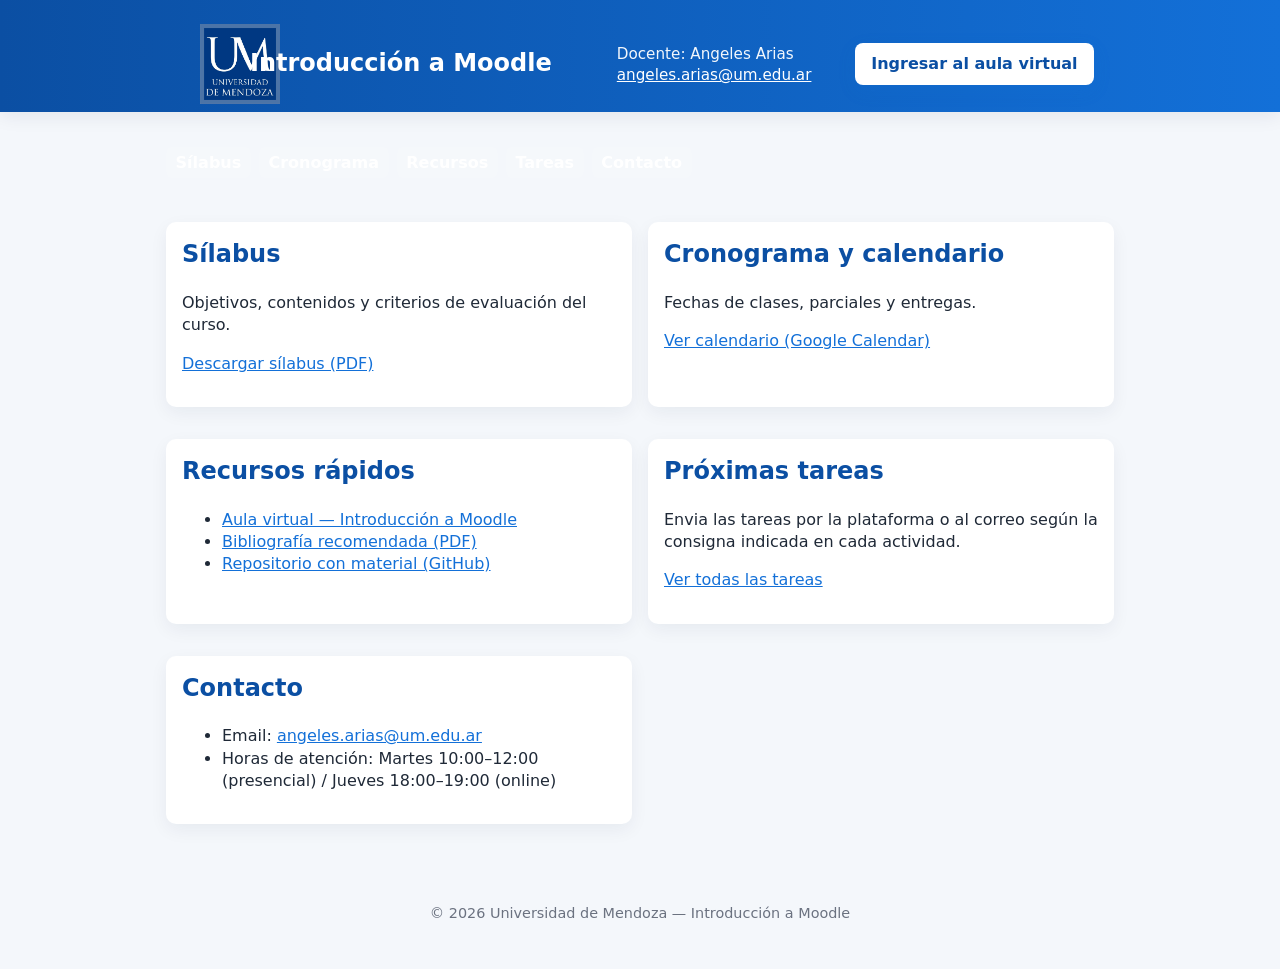
==== index.html @ 64fd6c89 "Update index.html" ====
<!doctype html>
<html lang="es">
<head>
  <meta charset="utf-8" />
  <meta name="viewport" content="width=device-width,initial-scale=1" />
  <title>Introducción a Moodle — Cátedra</title>
  <link rel="stylesheet" href="styles.css" />
</head>
<body>
  <a class="skip-link" href="#main">Saltar al contenido</a>
  
  <header class="site-header">
  <div class="container header-row" style="display: flex; align-items: center; justify-content: flex-start; gap: 40px;">
    
    <div class="brand" style="display: flex !important; flex-direction: row !important; align-items: center !important; gap: 20px; flex-wrap: nowrap;">
      
      <div class="brand-logo" style="flex-shrink: 0; display: flex; align-items: center;">
        <img src="assets/logo_header.png" alt="Universidad de Mendoza" width="220" style="margin-left: 30px; height: auto; max-height: 80px; object-fit: contain;"> 
      </div> 
      
      <h1 class="course-title" style="margin: 0; padding-right: 25px; white-space: nowrap; flex-shrink: 0;"> Introducción a Moodle </h1> 
    
    </div> <p class="instructor"> Docente: Angeles Arias <a href="mailto:angeles.arias@um.edu.ar" style="color: white;">angeles.arias@um.edu.ar</a></p>
    
    <div class="header-actions" style="margin-left: auto; padding-right: 20px; flex-shrink: 0;">
      <a class="btn-primary" href="https://virtual.um.edu.ar/course/view.php?id=25978" target="_blank" rel="noopener">Ingresar al aula virtual</a>
    </div> 

  </div> </header>

    </div> 
    
    <nav class="main-nav" aria-label="Menú principal">
      <div class="container">
        <ul>
          <li><a href="index.html#silabo">Sílabus</a></li>
          <li><a href="index.html#cronograma">Cronograma</a></li>
          <li><a href="recursos.html">Recursos</a></li>
          <li><a href="tareas.html">Tareas</a></li>
          <li><a href="index.html#contacto">Contacto</a></li>
        </ul>
      </div>
    </nav>
  </header> 

  <main id="main" class="container">
    <section id="silabo" class="card">
      <h2>Sílabus</h2>
      <p>Objetivos, contenidos y criterios de evaluación del curso.</p>
      <p><a href="files/silabo.pdf" target="_blank" rel="noopener">Descargar sílabus (PDF)</a></p>
    </section>

    <section id="cronograma" class="card">
      <h2>Cronograma y calendario</h2>
      <p>Fechas de clases, parciales y entregas.</p>
      <p><a href="https://calendar.google.com" target="_blank" rel="noopener">Ver calendario (Google Calendar)</a></p>
    </section>

    <section id="recursos" class="card">
      <h2>Recursos rápidos</h2>
      <ul>
        <li><a href="https://virtual.um.edu.ar/course/view.php?id=25978" target="_blank" rel="noopener">Aula virtual — Introducción a Moodle</a></li>
        <li><a href="files/bibliografia.pdf" target="_blank" rel="noopener">Bibliografía recomendada (PDF)</a></li>
        <li><a href="https://github.com/tu-usuario/recursos-curso" target="_blank" rel="noopener">Repositorio con material (GitHub)</a></li>
      </ul>
    </section>

    <section id="tareas" class="card">
      <h2>Próximas tareas</h2>
      <p>Envia las tareas por la plataforma o al correo según la consigna indicada en cada actividad.</p>
      <p><a href="tareas.html">Ver todas las tareas</a></p>
    </section>

    <section id="contacto" class="card">
      <h2>Contacto</h2>
      <ul>
        <li>Email: <a href="mailto:angeles.arias@um.edu.ar">angeles.arias@um.edu.ar</a></li>
        <li>Horas de atención: Martes 10:00–12:00 (presencial) / Jueves 18:00–19:00 (online)</li>
      </ul>
    </section>
  </main>

  <footer class="site-footer">
    <div class="container">
      <p>&copy; 2026 Universidad de Mendoza — Introducción a Moodle</p>
    </div>
  </footer>
</body>
</html>
---- styles.css ----
:root{
  /* Paleta: tonalidades de azules, gris y blanco (institución) */
  --bg: #f4f7fb;
  --card: #ffffff;
  --primary-dark: #0b4fa3;
  --primary: #1370d8;
  --primary-light: #5ba6ff;
  --muted: #6b7280;
  --text: #1f2937;
  --radius: 10px;
  --gap: 1rem;
  font-family: system-ui, -apple-system, "Segoe UI", Roboto, "Helvetica Neue", Arial;
}

*{box-sizing:border-box}
body{
  margin:0;
  background:var(--bg);
  color:var(--text);
  line-height:1.4;
  -webkit-font-smoothing:antialiased;
}

.container{
  max-width:980px;
  margin:0 auto;
  padding:1rem;
}

.skip-link{
  position:absolute;
  left:-9999px;
  top:auto;
  width:1px;height:1px;
  overflow:hidden;
}
.skip-link:focus{
  left:1rem;
  top:1rem;
  width:auto;height:auto;
  background:var(--primary-dark);
  color:#fff;padding:.5rem .75rem;border-radius:4px;text-decoration:none;
}

/* Header */
.site-header{
  background: linear-gradient(90deg, var(--primary-dark), var(--primary));
  color:#fff;
  padding:1rem 0 0 0;
  margin-bottom:var(--gap);
  box-shadow: 0 4px 18px rgba(15,30,60,0.08);
}
.header-row{
  display:flex;
  align-items:center;
  justify-content:space-between;
  gap:1rem;
}
.brand{display:flex;align-items:center;gap:.75rem}
.brand-logo{width:64px;height:64px;border-radius:6px;object-fit:contain;background:transparent;padding:.25rem}
.course-title{margin:.1rem 0 0 0;font-size:1.25rem}
.instructor{margin:.15rem 0 0 0;color:rgba(255,255,255,.95);font-size:.95rem}

/* Header actions */
.header-actions{display:flex;align-items:center;gap:.5rem}
.btn-primary{
  display:inline-block;
  background: #fff;
  color: var(--primary-dark);
  padding:.5rem .9rem;
  border-radius:8px;
  text-decoration:none;
  font-weight:700;
  box-shadow: 0 6px 18px rgba(19,112,216,0.12);
  border: 2px solid rgba(255,255,255,0.15);
}
.btn-primary:focus, .btn-primary:hover{
  transform:translateY(-1px);
  box-shadow: 0 10px 28px rgba(19,112,216,0.16);
  outline: 3px solid rgba(91,166,255,0.15);
}

/* Navigation */
.main-nav{
  padding:.5rem 0 1rem 0;
}
.main-nav ul{
  list-style:none;
  padding:0;
  margin:0;
  display:flex;
  gap:.5rem;
  flex-wrap:wrap;
}
.main-nav a{
  color:#fff;
  text-decoration:none;
  background:rgba(255,255,255,.08);
  padding:.35rem .6rem;
  border-radius:6px;
  font-weight:600;
}
.main-nav a:focus, .main-nav a:hover{
  background:rgba(255,255,255,.18);
  outline:2px solid rgba(255,255,255,.08);
}

/* Cards */
.card{
  background:var(--card);
  border-radius:var(--radius);
  padding:1rem;
  margin-bottom:var(--gap);
  box-shadow:0 6px 18px rgba(20,30,60,0.06);
}
.card h2{margin-top:0;color:var(--primary-dark)}
.card a{color:var(--primary);text-decoration:underline}

/* Footer */
.site-footer{
  padding:1rem 0;
  text-align:center;
  color:var(--muted);
  font-size:.9rem;
}

/* Responsive */
@media (min-width:720px){
  .course-title{font-size:1.5rem}
  main{display:grid;grid-template-columns:repeat(2,1fr);gap:1rem}
  #silabo,#cronograma,#recursos,#tareas,#contacto{min-height:120px}
}
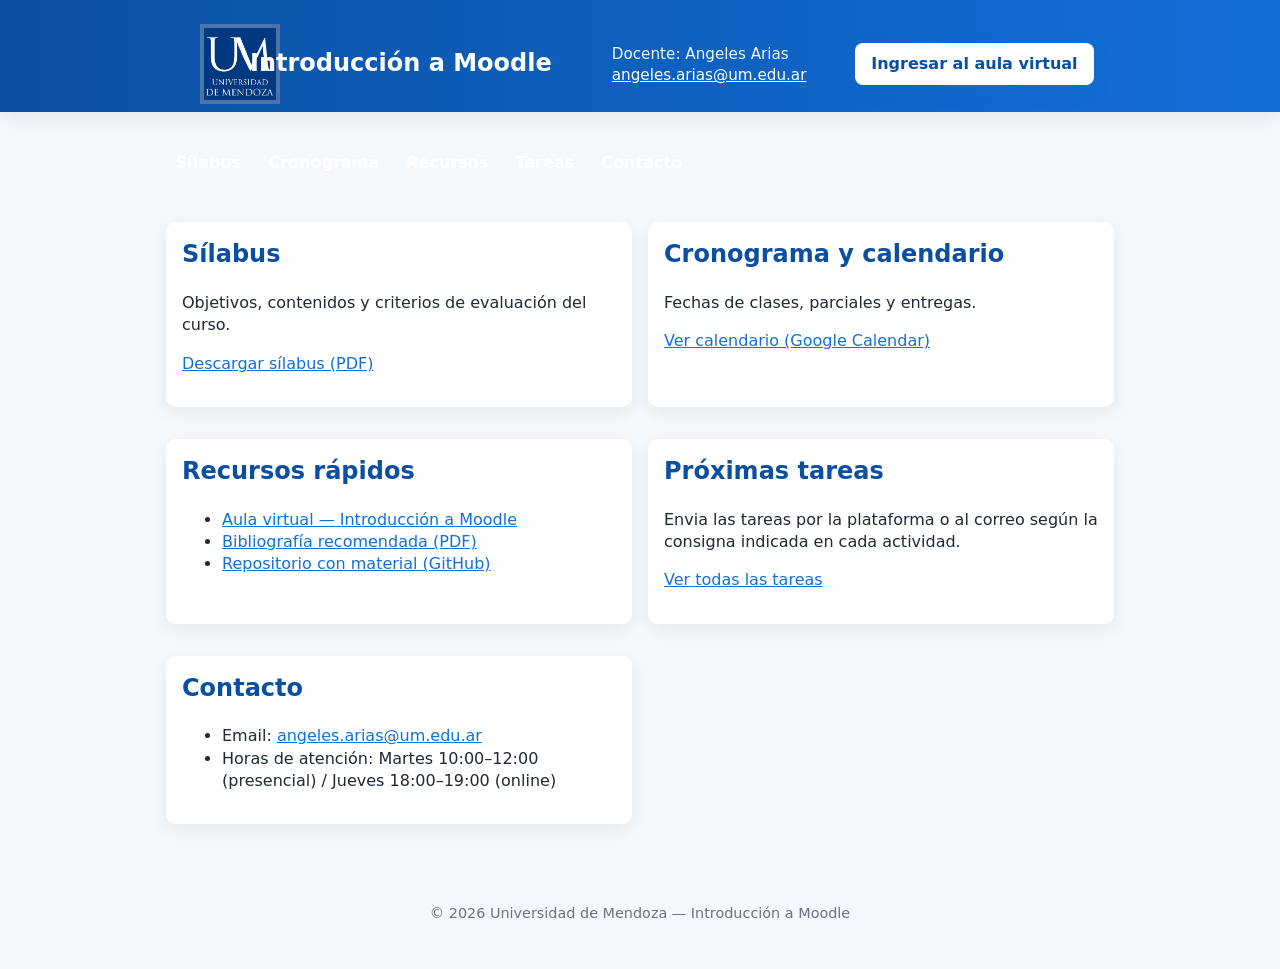
==== commit 057cc172: "Adjust padding and formatting in index.html Updated padding and formatting for course title and inst" ====
--- a/index.html
+++ b/index.html
@@ -18,9 +18,9 @@
         <img src="assets/logo_header.png" alt="Universidad de Mendoza" width="220" style="margin-left: 30px; height: auto; max-height: 80px; object-fit: contain;"> 
       </div> 
       
-      <h1 class="course-title" style="margin: 0; padding-right: 25px; white-space: nowrap; flex-shrink: 0;"> Introducción a Moodle </h1> 
+      <h1 class="course-title" style="margin: 0; padding-right: 20px; white-space: nowrap; flex-shrink: 0;"> Introducción a Moodle </h1> 
     
-    </div> <p class="instructor"> Docente: Angeles Arias <a href="mailto:angeles.arias@um.edu.ar" style="color: white;">angeles.arias@um.edu.ar</a></p>
+    </div> <p class="instructor">Docente: Angeles Arias <a href="mailto:angeles.arias@um.edu.ar" style="color: white;">angeles.arias@um.edu.ar</a></p>
     
     <div class="header-actions" style="margin-left: auto; padding-right: 20px; flex-shrink: 0;">
       <a class="btn-primary" href="https://virtual.um.edu.ar/course/view.php?id=25978" target="_blank" rel="noopener">Ingresar al aula virtual</a>
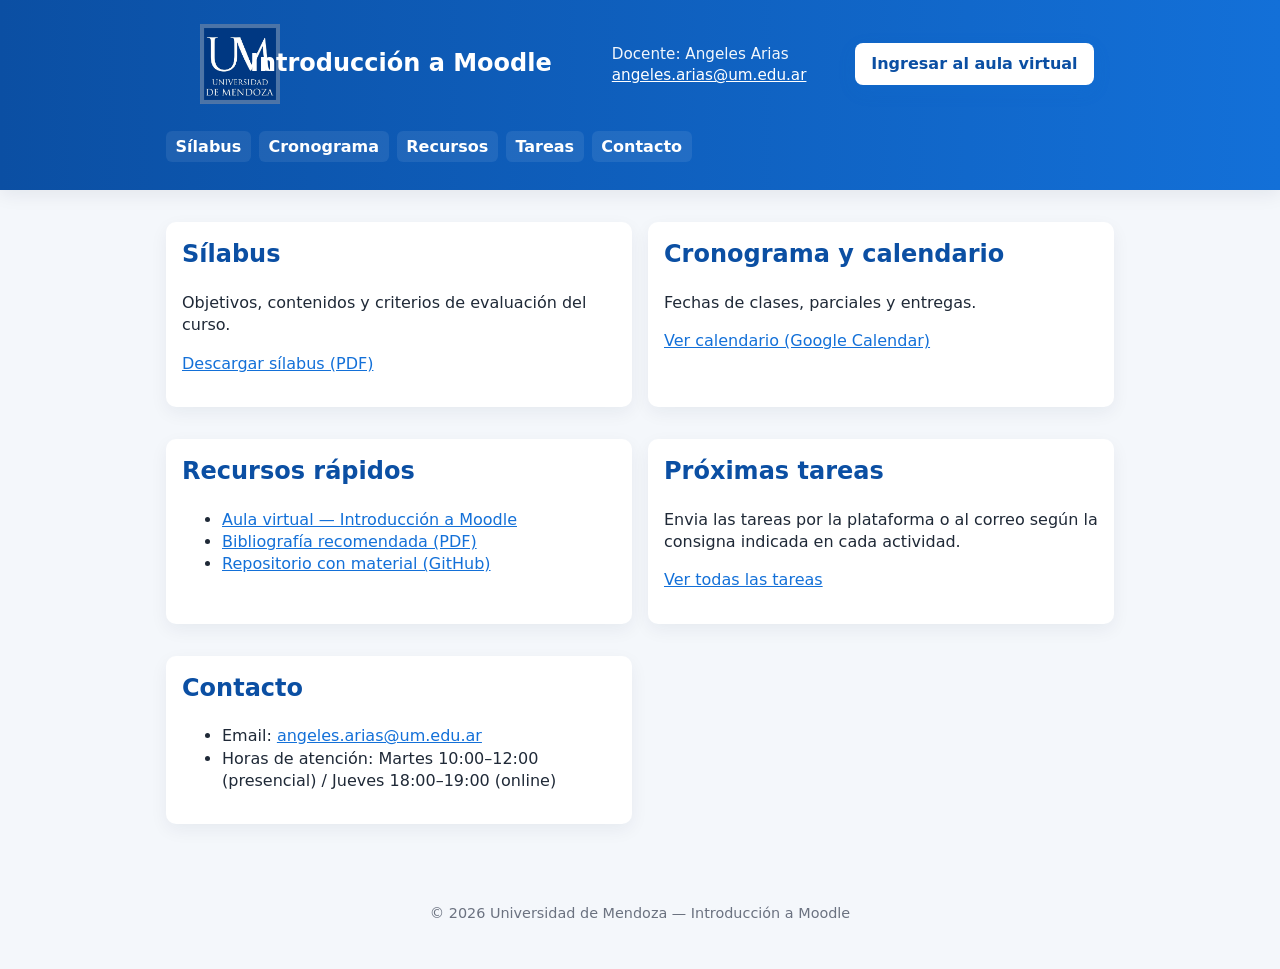
==== commit 27e67af9: "Refactor header structure in index.html" ====
--- a/index.html
+++ b/index.html
@@ -10,27 +10,22 @@
   <a class="skip-link" href="#main">Saltar al contenido</a>
   
   <header class="site-header">
-  <div class="container header-row" style="display: flex; align-items: center; justify-content: flex-start; gap: 40px;">
-    
-    <div class="brand" style="display: flex !important; flex-direction: row !important; align-items: center !important; gap: 20px; flex-wrap: nowrap;">
+    <div class="container header-row" style="display: flex; align-items: center; justify-content: flex-start; gap: 40px;">
       
-      <div class="brand-logo" style="flex-shrink: 0; display: flex; align-items: center;">
-        <img src="assets/logo_header.png" alt="Universidad de Mendoza" width="220" style="margin-left: 30px; height: auto; max-height: 80px; object-fit: contain;"> 
+      <div class="brand" style="display: flex !important; flex-direction: row !important; align-items: center !important; gap: 20px; flex-wrap: nowrap;">
+        <div class="brand-logo" style="flex-shrink: 0; display: flex; align-items: center;">
+          <img src="assets/logo_header.png" alt="Universidad de Mendoza" width="220" style="margin-left: 30px; height: auto; max-height: 80px; object-fit: contain;"> 
+        </div> 
+        <h1 class="course-title" style="margin: 0; padding-right: 20px; white-space: nowrap; flex-shrink: 0;"> Introducción a Moodle </h1> 
       </div> 
       
-      <h1 class="course-title" style="margin: 0; padding-right: 20px; white-space: nowrap; flex-shrink: 0;"> Introducción a Moodle </h1> 
-    
-    </div> <p class="instructor">Docente: Angeles Arias <a href="mailto:angeles.arias@um.edu.ar" style="color: white;">angeles.arias@um.edu.ar</a></p>
-    
-    <div class="header-actions" style="margin-left: auto; padding-right: 20px; flex-shrink: 0;">
-      <a class="btn-primary" href="https://virtual.um.edu.ar/course/view.php?id=25978" target="_blank" rel="noopener">Ingresar al aula virtual</a>
-    </div> 
+      <p class="instructor">Docente: Angeles Arias <a href="mailto:angeles.arias@um.edu.ar" style="color: white;">angeles.arias@um.edu.ar</a></p>
+      
+      <div class="header-actions" style="margin-left: auto; padding-right: 20px; flex-shrink: 0;">
+        <a class="btn-primary" href="https://virtual.um.edu.ar/course/view.php?id=25978" target="_blank" rel="noopener">Ingresar al aula virtual</a>
+      </div> 
 
-  </div> </header>
-
-    </div> 
-    
-    <nav class="main-nav" aria-label="Menú principal">
+    </div> <nav class="main-nav" aria-label="Menú principal">
       <div class="container">
         <ul>
           <li><a href="index.html#silabo">Sílabus</a></li>
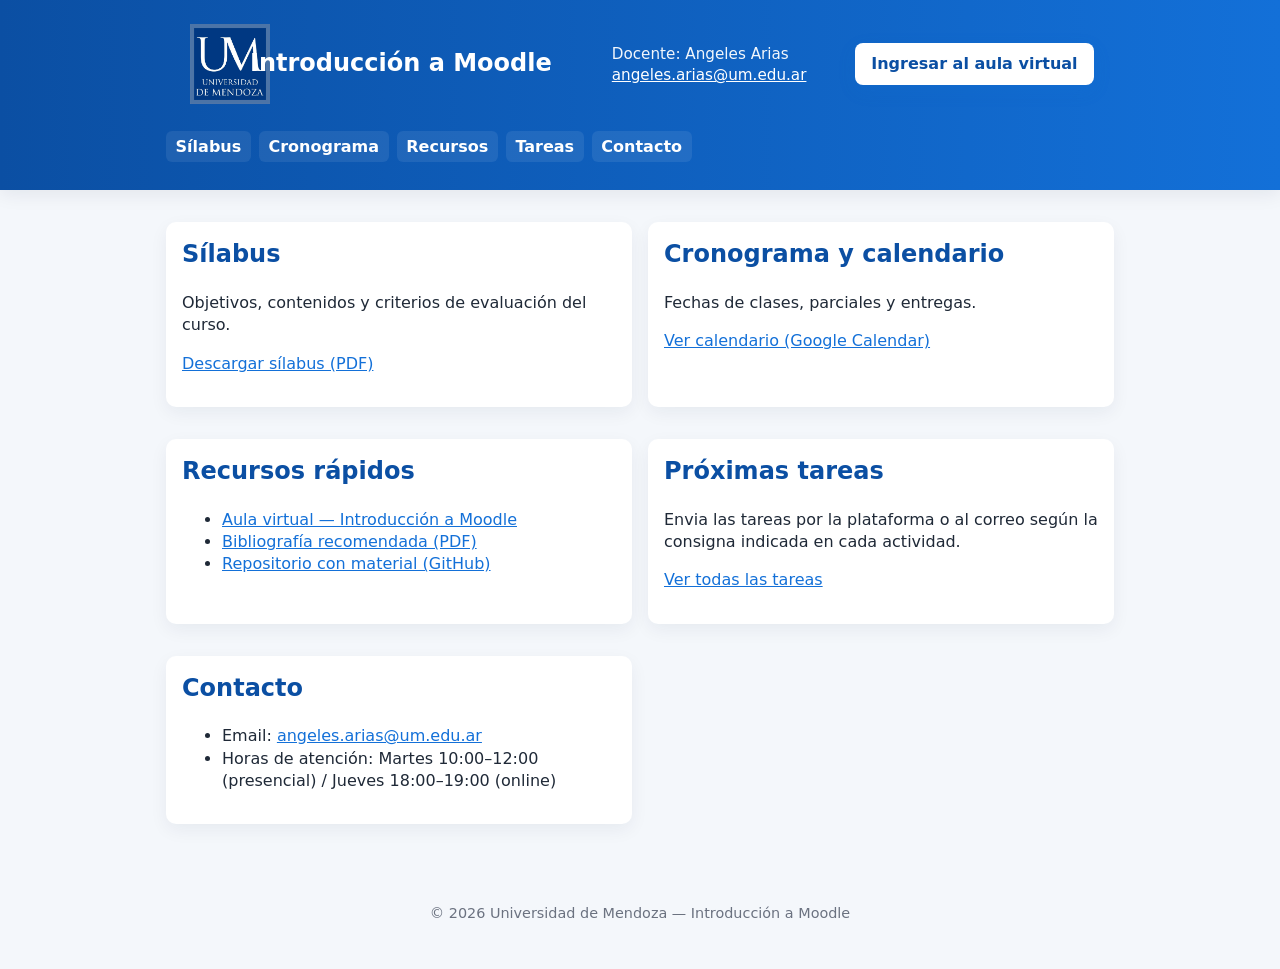
==== commit 29767b64: "Update index.html" ====
--- a/index.html
+++ b/index.html
@@ -14,7 +14,7 @@
       
       <div class="brand" style="display: flex !important; flex-direction: row !important; align-items: center !important; gap: 20px; flex-wrap: nowrap;">
         <div class="brand-logo" style="flex-shrink: 0; display: flex; align-items: center;">
-          <img src="assets/logo_header.png" alt="Universidad de Mendoza" width="220" style="margin-left: 30px; height: auto; max-height: 80px; object-fit: contain;"> 
+          <img src="assets/logo_header.png" alt="Universidad de Mendoza" width="220" style="margin-left: 20px; height: auto; max-height: 80px; object-fit: contain;"> 
         </div> 
         <h1 class="course-title" style="margin: 0; padding-right: 20px; white-space: nowrap; flex-shrink: 0;"> Introducción a Moodle </h1> 
       </div> 
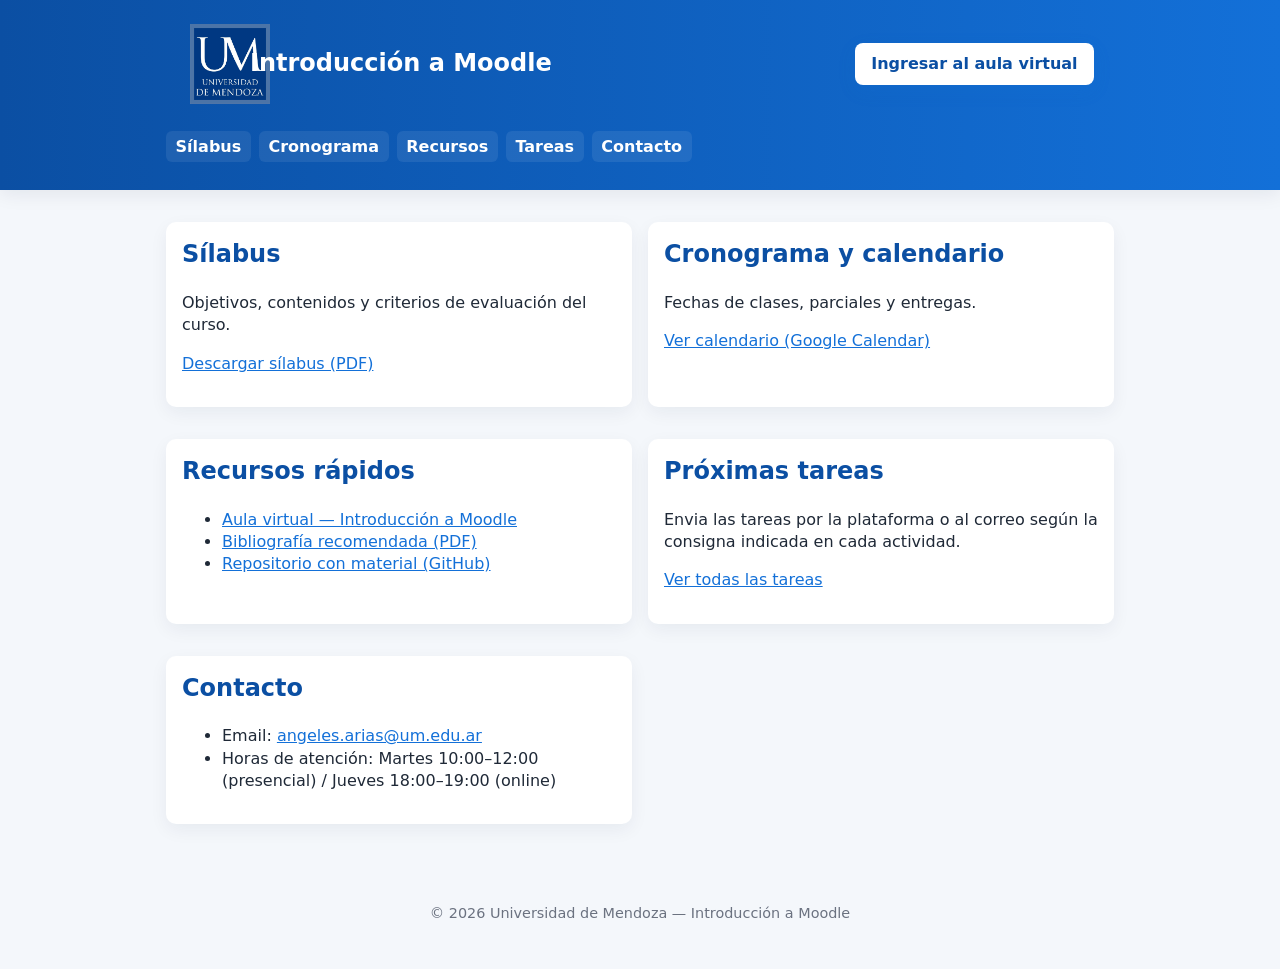
==== commit e3a3781b: "Remove instructor email from index.html Removed instructor email paragraph from the header." ====
--- a/index.html
+++ b/index.html
@@ -18,9 +18,7 @@
         </div> 
         <h1 class="course-title" style="margin: 0; padding-right: 20px; white-space: nowrap; flex-shrink: 0;"> Introducción a Moodle </h1> 
       </div> 
-      
-      <p class="instructor">Docente: Angeles Arias <a href="mailto:angeles.arias@um.edu.ar" style="color: white;">angeles.arias@um.edu.ar</a></p>
-      
+          
       <div class="header-actions" style="margin-left: auto; padding-right: 20px; flex-shrink: 0;">
         <a class="btn-primary" href="https://virtual.um.edu.ar/course/view.php?id=25978" target="_blank" rel="noopener">Ingresar al aula virtual</a>
       </div> 
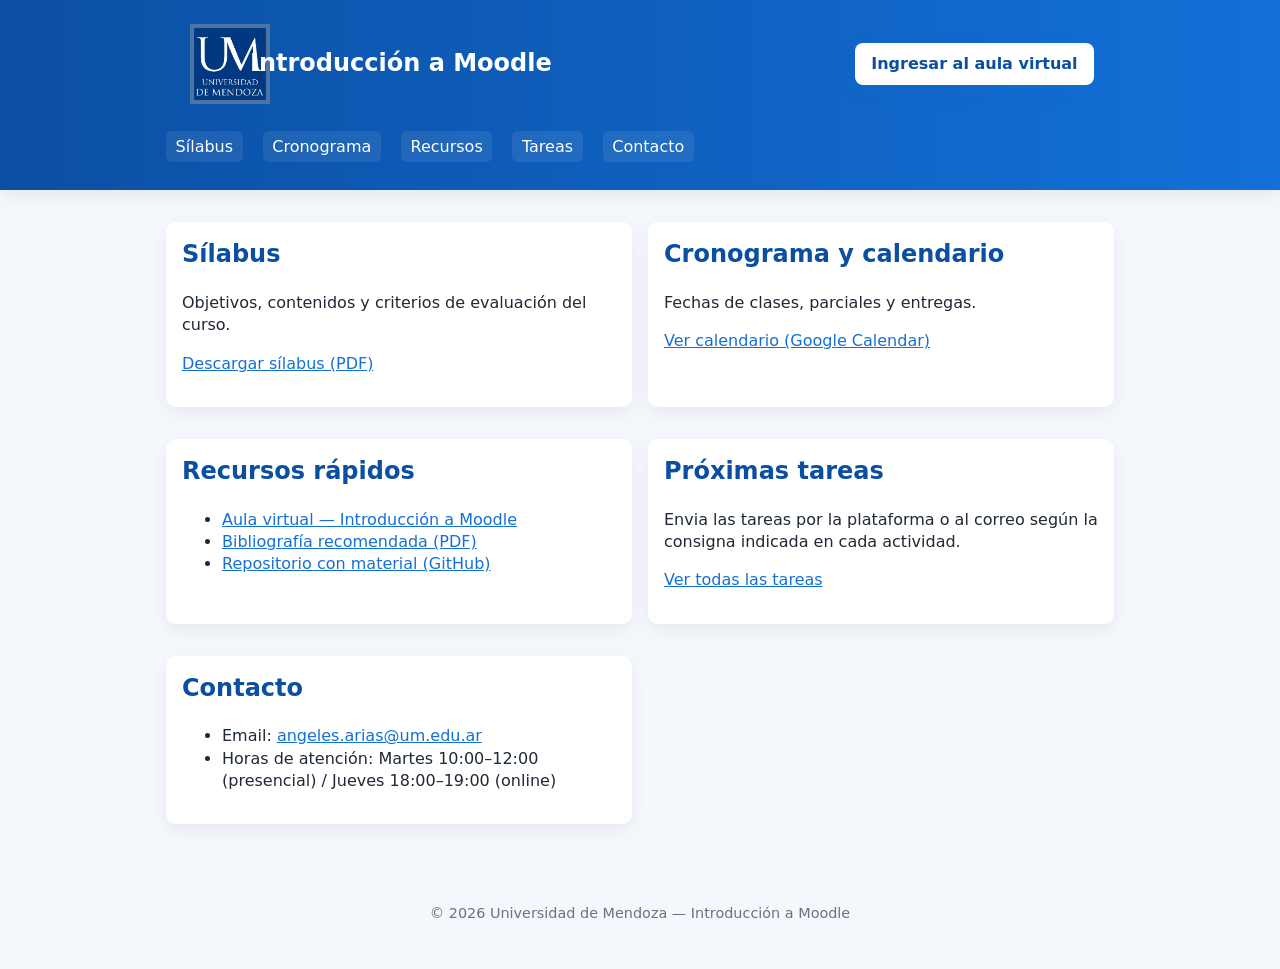
==== commit 6484f119: "Add styles for main navigation in index.html Added CSS styles for the main navigation menu." ====
--- a/index.html
+++ b/index.html
@@ -5,6 +5,24 @@
   <meta name="viewport" content="width=device-width,initial-scale=1" />
   <title>Introducción a Moodle — Cátedra</title>
   <link rel="stylesheet" href="styles.css" />
+  
+  <style>
+    .main-nav ul {
+      list-style: none;
+      display: flex;
+      gap: 20px;
+      padding: 0;
+      margin: 0;
+    }
+    .main-nav ul li a {
+      color: #ffffff !important; /* Fuerza a que las letras del menú sean blancas */
+      text-decoration: none;     /* Quita el subrayado predeterminado */
+      font-weight: 500;
+    }
+    .main-nav ul li a:hover {
+      text-decoration: underline; /* Agrega subrayado al pasar el mouse */
+    }
+  </style>
 </head>
 <body>
   <a class="skip-link" href="#main">Saltar al contenido</a>
@@ -79,4 +97,4 @@
     </div>
   </footer>
 </body>
-</html> 
+</html>
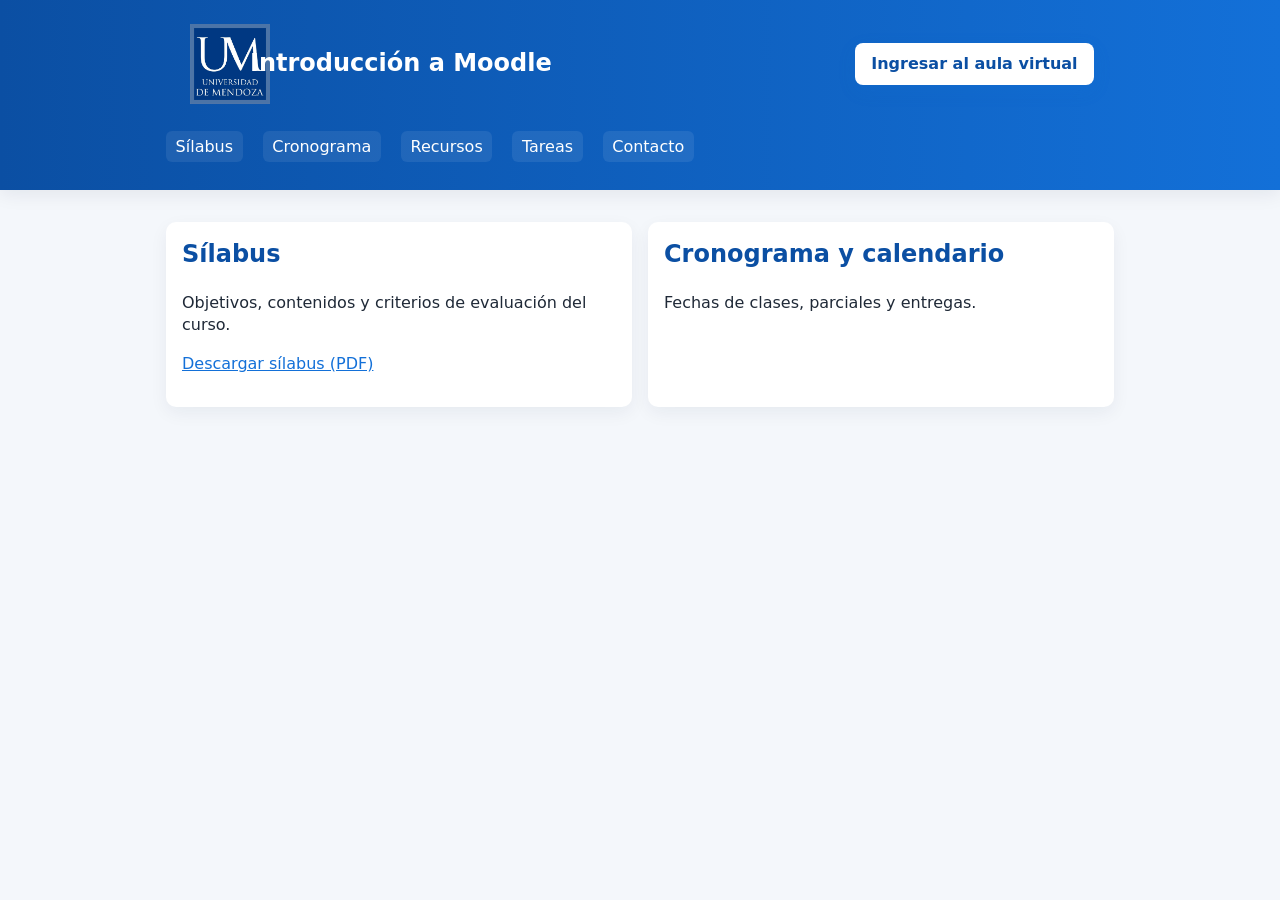
==== commit eb074025: "Remove sections from index.html" ====
--- a/index.html
+++ b/index.html
@@ -4,7 +4,7 @@
   <meta charset="utf-8" />
   <meta name="viewport" content="width=device-width,initial-scale=1" />
   <title>Introducción a Moodle — Cátedra</title>
-  <link rel="stylesheet" href="styles.css" />
+  <link rel="stylesheet" href="styles.css" /> 
   
   <style>
     .main-nav ul {
@@ -64,37 +64,4 @@
     <section id="cronograma" class="card">
       <h2>Cronograma y calendario</h2>
       <p>Fechas de clases, parciales y entregas.</p>
-      <p><a href="https://calendar.google.com" target="_blank" rel="noopener">Ver calendario (Google Calendar)</a></p>
-    </section>
-
-    <section id="recursos" class="card">
-      <h2>Recursos rápidos</h2>
-      <ul>
-        <li><a href="https://virtual.um.edu.ar/course/view.php?id=25978" target="_blank" rel="noopener">Aula virtual — Introducción a Moodle</a></li>
-        <li><a href="files/bibliografia.pdf" target="_blank" rel="noopener">Bibliografía recomendada (PDF)</a></li>
-        <li><a href="https://github.com/tu-usuario/recursos-curso" target="_blank" rel="noopener">Repositorio con material (GitHub)</a></li>
-      </ul>
-    </section>
-
-    <section id="tareas" class="card">
-      <h2>Próximas tareas</h2>
-      <p>Envia las tareas por la plataforma o al correo según la consigna indicada en cada actividad.</p>
-      <p><a href="tareas.html">Ver todas las tareas</a></p>
-    </section>
-
-    <section id="contacto" class="card">
-      <h2>Contacto</h2>
-      <ul>
-        <li>Email: <a href="mailto:angeles.arias@um.edu.ar">angeles.arias@um.edu.ar</a></li>
-        <li>Horas de atención: Martes 10:00–12:00 (presencial) / Jueves 18:00–19:00 (online)</li>
-      </ul>
-    </section>
-  </main>
-
-  <footer class="site-footer">
-    <div class="container">
-      <p>&copy; 2026 Universidad de Mendoza — Introducción a Moodle</p>
-    </div>
-  </footer>
-</body>
-</html>
+      <p><a href="
